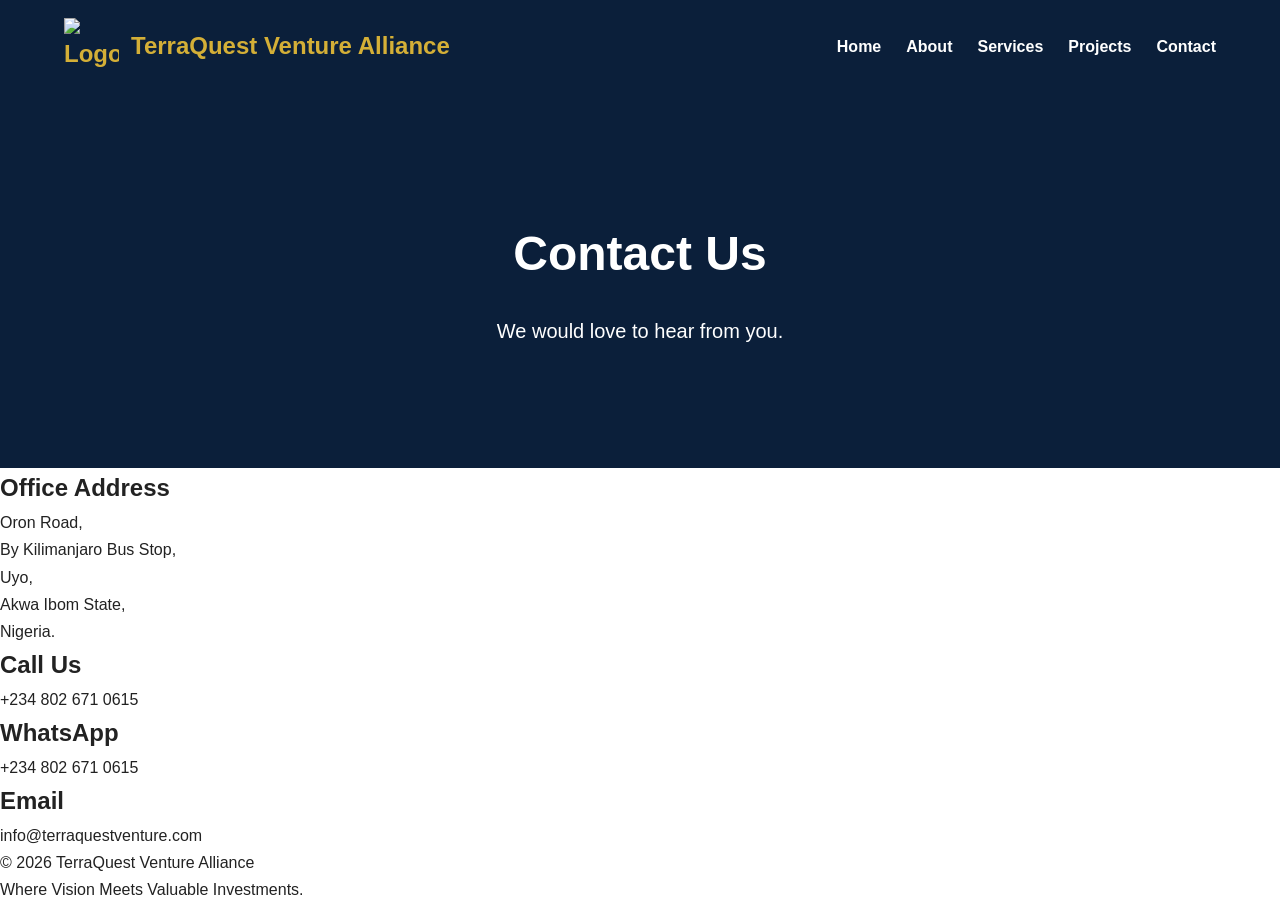
==== contact.html @ 07439ec3 "Create contact.html" ====
<!DOCTYPE html>
<html lang="en">
<head>
<meta charset="UTF-8">
<meta name="viewport" content="width=device-width, initial-scale=1.0">
<title>Contact | TerraQuest Venture Alliance</title>
<link rel="stylesheet" href="css/style.css">
</head>

<body>

<header>
<nav class="navbar">
<div class="logo">
<img src="images/logo.png" alt="Logo">
<span>TerraQuest Venture Alliance</span>
</div>

<ul class="nav-links">
<li><a href="index.html">Home</a></li>
<li><a href="about.html">About</a></li>
<li><a href="services.html">Services</a></li>
<li><a href="projects.html">Projects</a></li>
<li><a href="contact.html">Contact</a></li>
</ul>
</nav>
</header>

<section class="hero">
<h1>Contact Us</h1>
<p>We would love to hear from you.</p>
</section>

<section class="container">

<h2>Office Address</h2>

<p>
Oron Road,<br>
By Kilimanjaro Bus Stop,<br>
Uyo,<br>
Akwa Ibom State,<br>
Nigeria.
</p>

<h2>Call Us</h2>

<p>+234 802 671 0615</p>

<h2>WhatsApp</h2>

<p>+234 802 671 0615</p>

<h2>Email</h2>

<p>info@terraquestventure.com</p>

</section>

<footer>

<p>
© 2026 TerraQuest Venture Alliance<br>
Where Vision Meets Valuable Investments.
</p>

</footer>

<script src="js/script.js"></script>

</body>
</html>
---- css/style.css ----
/* ==========================================
   TerraQuest Venture Alliance
   Luxury Website Styles
========================================== */

*{
    margin:0;
    padding:0;
    box-sizing:border-box;
}

body{
    font-family:Arial, Helvetica, sans-serif;
    background:#ffffff;
    color:#222;
    line-height:1.7;
}

header{
    background:#0B1F3A;
    position:sticky;
    top:0;
    z-index:1000;
}

.navbar{
    width:90%;
    max-width:1200px;
    margin:auto;
    display:flex;
    justify-content:space-between;
    align-items:center;
    padding:18px 0;
}

.logo{
    display:flex;
    align-items:center;
    color:#D4AF37;
    font-size:24px;
    font-weight:bold;
}

.logo img{
    width:55px;
    margin-right:12px;
}

.nav-links{
    display:flex;
    list-style:none;
}

.nav-links li{
    margin-left:25px;
}

.nav-links a{
    text-decoration:none;
    color:#ffffff;
    font-weight:600;
    transition:.3s;
}

.nav-links a:hover{
    color:#D4AF37;
}

.hero{
    background:#0B1F3A;
    color:#ffffff;
    text-align:center;
    padding:120px 20px;
}

.hero h1{
    font-size:48px;
    margin-bottom:20px;
}

.hero p{
    font-size:20px;
    max-width:700px;
    margin:auto;
}
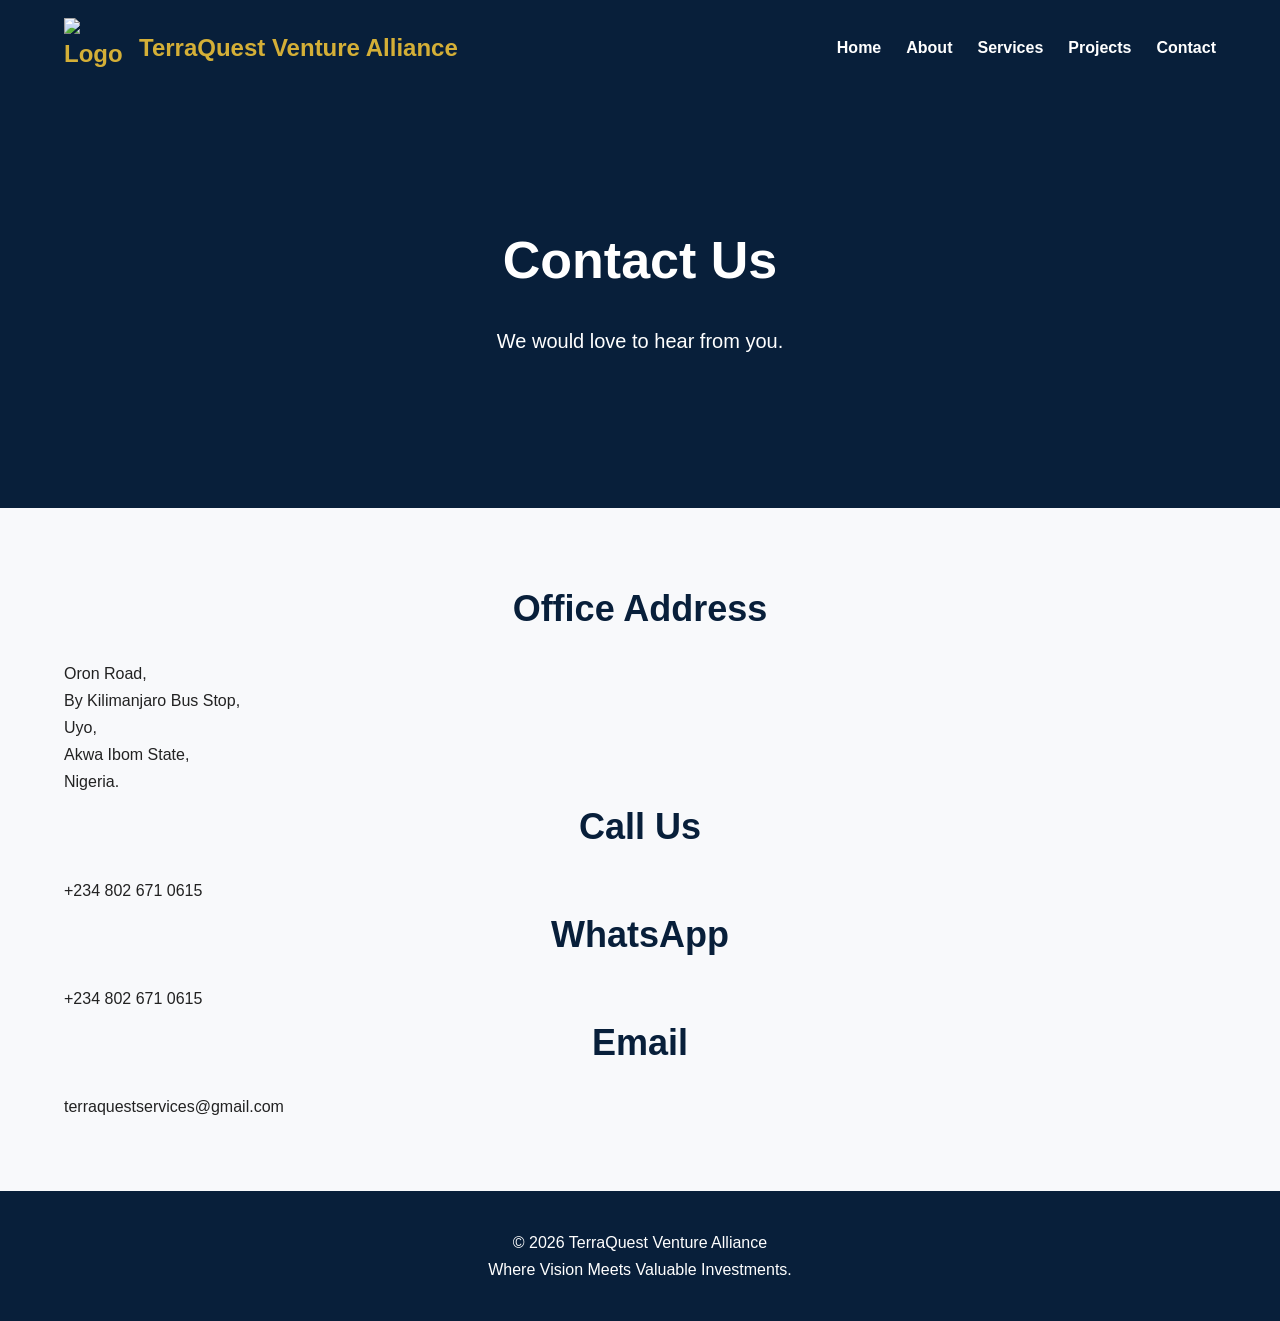
==== commit 84258a19: "Update contact.html" ====
--- a/contact.html
+++ b/contact.html
@@ -53,7 +53,7 @@
 
 <h2>Email</h2>
 
-<p>info@terraquestventure.com</p>
+<p>terraquestservices@gmail.com</p>
 
 </section>
 
--- a/css/style.css
+++ b/css/style.css
@@ -1,6 +1,6 @@
 /* ==========================================
    TerraQuest Venture Alliance
-   Luxury Website Styles
+   Premium Website Styles
 ========================================== */
 
 *{
@@ -11,16 +11,17 @@
 
 body{
     font-family:Arial, Helvetica, sans-serif;
-    background:#ffffff;
+    background:#f8f9fb;
     color:#222;
     line-height:1.7;
 }
 
 header{
-    background:#0B1F3A;
+    background:#081F3A;
     position:sticky;
     top:0;
     z-index:1000;
+    box-shadow:0 3px 10px rgba(0,0,0,.15);
 }
 
 .navbar{
@@ -42,8 +43,10 @@
 }
 
 .logo img{
-    width:55px;
-    margin-right:12px;
+    width:60px;
+    height:60px;
+    object-fit:contain;
+    margin-right:15px;
 }
 
 .nav-links{
@@ -56,8 +59,8 @@
 }
 
 .nav-links a{
+    color:#fff;
     text-decoration:none;
-    color:#ffffff;
     font-weight:600;
     transition:.3s;
 }
@@ -67,19 +70,147 @@
 }
 
 .hero{
-    background:#0B1F3A;
-    color:#ffffff;
+    background:#081F3A;
+    color:#fff;
     text-align:center;
     padding:120px 20px;
 }
 
 .hero h1{
-    font-size:48px;
+    font-size:52px;
     margin-bottom:20px;
 }
 
 .hero p{
-    font-size:20px;
     max-width:700px;
     margin:auto;
-}
+    font-size:20px;
+    margin-bottom:30px;
+}
+
+.btn{
+    display:inline-block;
+    padding:14px 30px;
+    border-radius:5px;
+    text-decoration:none;
+    font-weight:bold;
+    margin:10px;
+}
+
+.btn-primary{
+    background:#D4AF37;
+    color:#081F3A;
+}
+
+.btn-secondary{
+    border:2px solid #D4AF37;
+    color:#D4AF37;
+   
+}.container{
+    width:90%;
+    max-width:1200px;
+    margin:auto;
+    padding:70px 0;
+}
+
+section{
+    padding:30px 0;
+}
+
+h2{
+    color:#081F3A;
+    font-size:36px;
+    margin-bottom:20px;
+    text-align:center;
+}
+
+.service-grid{
+    display:grid;
+    grid-template-columns:repeat(auto-fit,minmax(250px,1fr));
+    gap:25px;
+    margin-top:30px;
+}
+
+.service-card{
+    background:#fff;
+    padding:25px;
+    border-radius:10px;
+    box-shadow:0 4px 12px rgba(0,0,0,.08);
+    transition:.3s;
+}
+
+.service-card:hover{
+    transform:translateY(-6px);
+}
+
+.service-card h3{
+    color:#081F3A;
+    margin-bottom:12px;
+}
+
+#contact{
+    background:#f2f4f7;
+}
+
+#contact p{
+    margin-bottom:12px;
+}
+
+footer{
+    background:#081F3A;
+    color:#fff;
+    text-align:center;
+    padding:30px 20px;
+}
+
+footer p{
+    margin:8px 0;
+}
+
+@media (max-width:768px){
+
+.navbar{
+    flex-direction:column;
+}
+
+.logo{
+    margin-bottom:15px;
+    text-align:center;
+}
+
+.nav-links{
+    flex-wrap:wrap;
+    justify-content:center;
+}
+
+.nav-links li{
+    margin:8px 12px;
+}
+
+.hero{
+    padding:80px 20px;
+}
+
+.hero h1{
+    font-size:38px;
+}
+
+.hero p{
+    font-size:18px;
+}
+
+.btn{
+    display:block;
+    width:220px;
+    margin:12px auto;
+}
+
+h2{
+    font-size:30px;
+}
+
+.container{
+    width:94%;
+}
+
+   }
